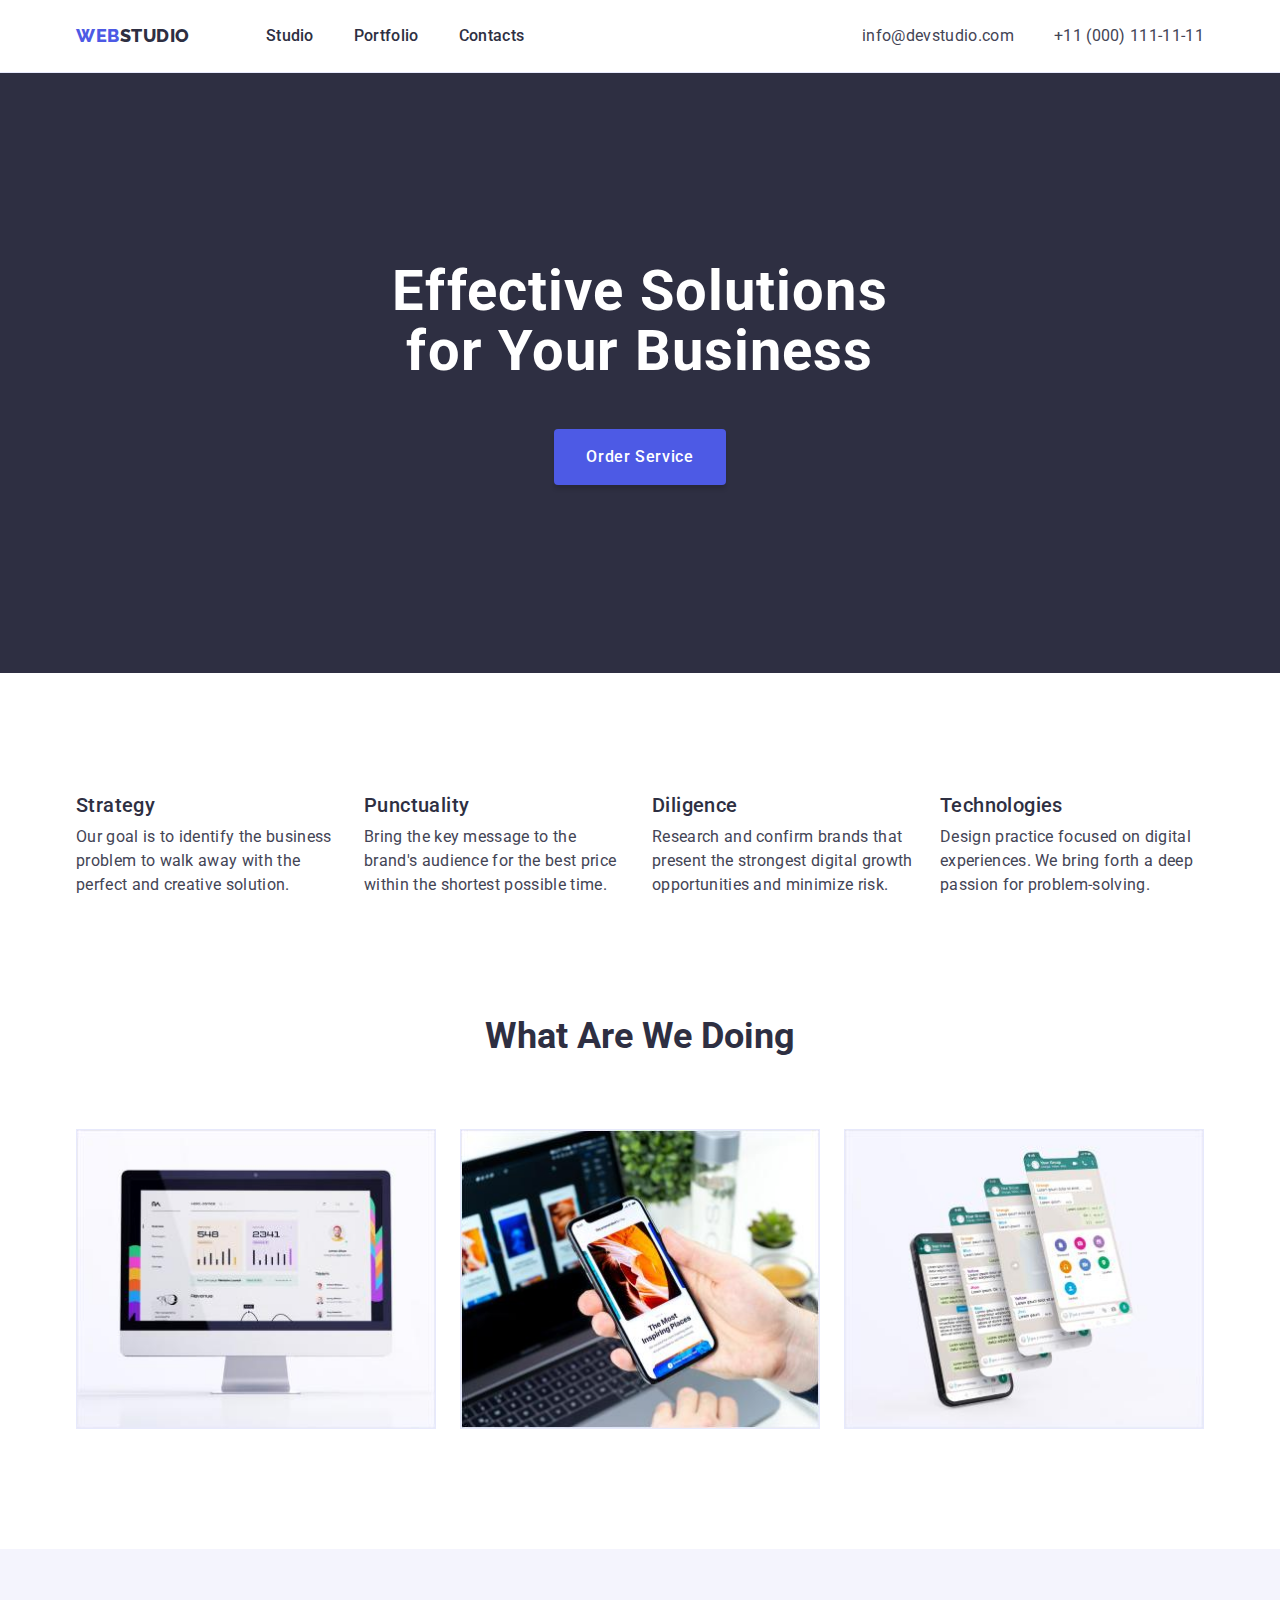
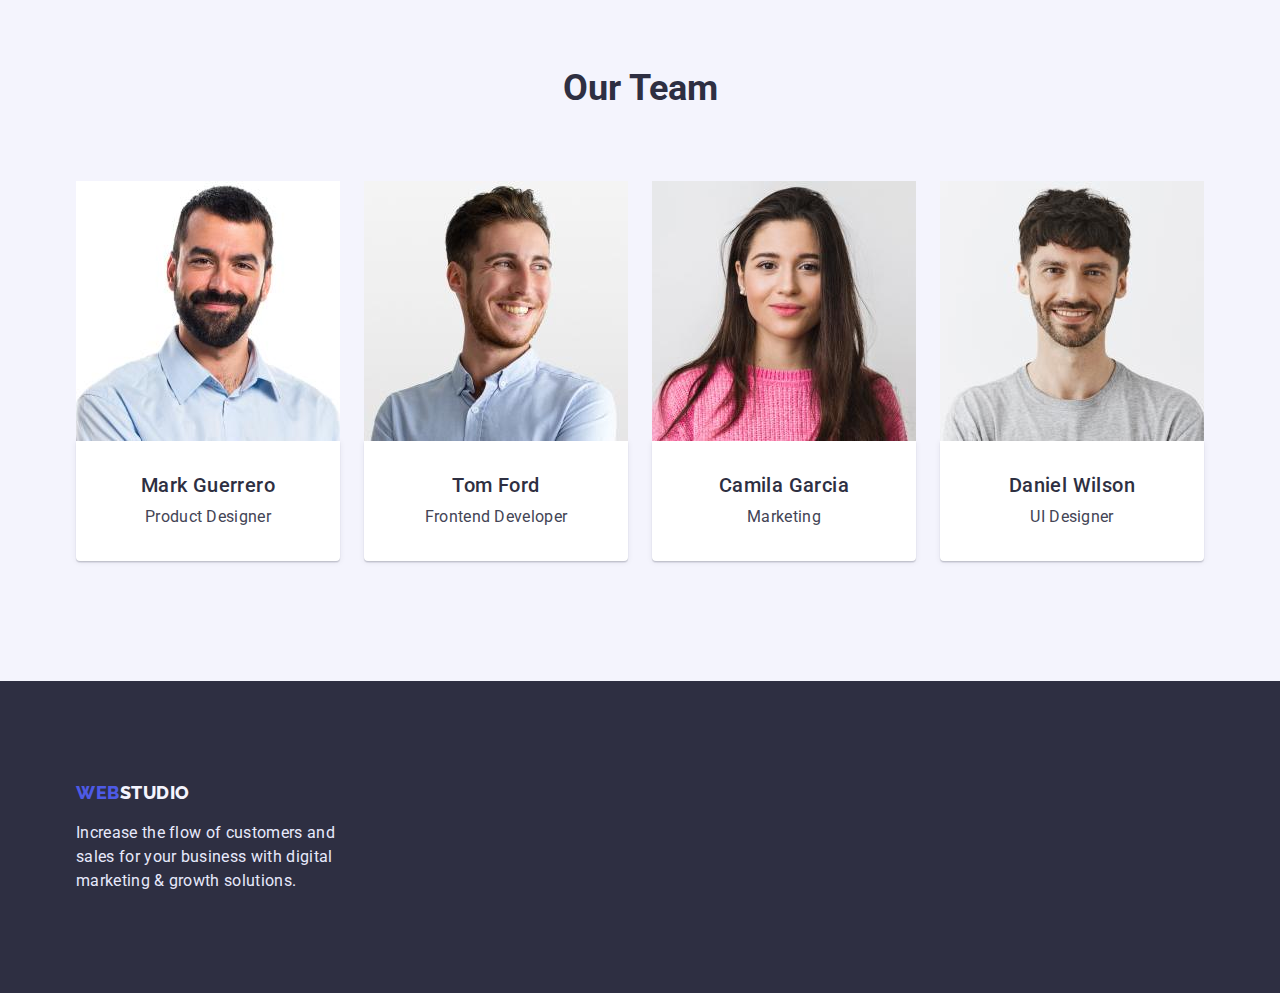
==== index.html @ c978cc4f "Initial commit" ====
<!DOCTYPE html>
<html lang="en">
  <head>
    <meta charset="UTF-8" />
    <meta http-equiv="X-UA-Compatible" content="IE=edge" />
    <meta name="viewport" content="width=device-width, initial-scale=1.0" />
    <title>Студія</title>

    <link rel="preconnect" href="https://fonts.googleapis.com" />
    <link rel="preconnect" href="https://fonts.gstatic.com" crossorigin />
    <link
      href="https://fonts.googleapis.com/css2?family=Montserrat:wght@400;700&family=Raleway:wght@800&display=swap"
      rel="stylesheet"
    />
    <link rel="preconnect" href="https://fonts.googleapis.com" />
    <link rel="preconnect" href="https://fonts.gstatic.com" crossorigin />
    <link
      href="https://fonts.googleapis.com/css2?family=Montserrat:wght@400;700&family=Raleway:wght@800&family=Roboto:wght@400;500;700;900&display=swap"
      rel="stylesheet"
    />

    <link
      rel="stylesheet"
      href="https://cdnjs.cloudflare.com/ajax/libs/modern-normalize/1.1.0/modern-normalize.min.css"
    />

    <link rel="stylesheet" href="./css/styles.css" />
  </head>
  <body>
    <header class="header-section">
      <div class="container direction">
        <nav class="direction">
          <a href="./index.html" class="logo">
            <span class="logo-a">Web<span class="logo-b">Studio</span></span>
          </a>
          <ul class="list direction">
            <li class="link-direction">
              <a href="./index.html" class="link">Studio</a>
            </li>
            <li class="link-direction">
              <a href="./portfolio.html" class="link">Portfolio</a>
            </li>
            <li class="link-direction">
              <a href="" class="link">Contacts</a>
            </li>
          </ul>
        </nav>
        <address class="address-direction">
          <ul class="list direction">
            <li class="link-direction">
              <a href="mailto:info@devstudio.com" class="link"
                >info@devstudio.com</a
              >
            </li>
            <li class="link-direction">
              <a href="tel:+110001111111" class="link">+11 (000) 111-11-11</a>
            </li>
          </ul>
        </address>
      </div>
    </header>
    <main>
      <section class="hero">
        <h1 class="title">
          <div class="hero-title">Effective Solutions for Your Business</div>
        </h1>
        <div class="btn">
          <button type="button" class="button-order">Order Service</button>
        </div>
      </section>
      <section class="section-list">
        <div class="container">
          <h2 class="hidden">Our advantages</h2>
          <ul class="list list-container">
            <li class="list-advantages">
              <h3 class="items">Strategy</h3>
              <p class="text">
                Our goal is to identify the business problem to walk away with
                the perfect and creative solution.
              </p>
            </li>
            <li class="list-advantages">
              <h3 class="items">Punctuality</h3>
              <p class="text">
                Bring the key message to the brand's audience for the best price
                within the shortest possible time.
              </p>
            </li>
            <li class="list-advantages">
              <h3 class="items">Diligence</h3>
              <p class="text">
                Research and confirm brands that present the strongest digital
                growth opportunities and minimize risk.
              </p>
            </li>
            <li class="list-advantages">
              <h3 class="items">Technologies</h3>
              <p class="text">
                Design practice focused on digital experiences. We bring forth a
                deep passion for problem-solving.
              </p>
            </li>
          </ul>
        </div>
      </section>
      <section class="section-list">
        <div class="container">
          <h2 class="work">What are we doing</h2>
          <ul class="list list-doing">
            <li class="work-img">
              <img
                src="./images/imga.jpg"
                alt="Monitor"
                width="360"
                height="300"
              />
            </li>
            <li class="work-img">
              <img
                src="./images/imgb.jpg"
                alt="Phone"
                width="360"
                height="300"
              />
            </li>
            <li class="work-img">
              <img
                src="./images/imgc.jpg"
                alt="Notebook with phone"
                width="360"
                height="300"
              />
            </li>
          </ul>
        </div>
      </section>
      <section class="section-list teem">
        <div class="container">
          <h2 class="work work-teem">Our Team</h2>
          <ul class="list center">
            <li class="teem-img">
              <img
                src="./images/product-des.jpg"
                alt="Product Designer"
                width="264"
                height="260"
              />
              <div class="teem-box">
                <h3 class="worker">Mark Guerrero</h3>
                <p class="text">Product Designer</p>
              </div>
            </li>
            <li class="teem-img">
              <img
                src="./images/frontend-dev.jpg"
                alt="Frontend Developer"
                width="264"
                height="260"
              />
              <div class="teem-box">
                <h3 class="worker">Tom Ford</h3>
                <p class="text">Frontend Developer</p>
              </div>
            </li>
            <li class="teem-img">
              <img
                src="./images/marketing.jpg"
                alt="Marketing"
                width="264"
                height="260"
              />
              <div class="teem-box">
                <h3 class="worker">Camila Garcia</h3>
                <p class="text">Marketing</p>
              </div>
            </li>
            <li class="teem-img">
              <img
                src="./images/designer.jpg"
                alt="UI Designer"
                width="264"
                height="260"
              />
              <div class="teem-box">
                <h3 class="worker">Daniel Wilson</h3>
                <p class="text">UI Designer</p>
              </div>
            </li>
          </ul>
        </div>
      </section>
    </main>
    <footer class="layer">
      <div class="container logo-footer">
        <a href="./index.html">
          <span class="logo-a">Web<span class="logo-b">Studio</span></span>
        </a>
        <p class="slogan">
          Increase the flow of customers and sales for your business with
          digital marketing & growth solutions.
        </p>
      </div>
    </footer>
  </body>
</html>
---- css/styles.css ----
:root {
  --primary-text-color: #434455; /* SLATE */
  --primary-title-color: #2e2f42; /* Navy blue */
  --primary-brand-color: #4d5ae5; /* Iris */
  --pressed-state-color: #404bbf; /* OCEAN */
  --accent-color: #e7e9fc; /* cornflower */
  --light-color-button: #f4f4fd; /* CLOUD */
}

body {
  font-family: "Roboto", sans-serif;
  color: var(--primary-text-color);
  margin: 0;
}
a {
  text-decoration: none;
}

ul {
  margin: 0;
  padding: 0;
  list-style: none;
}
h1,
h2,
h3,
h4,
p {
  margin: 0;
}

img {
  display: block;
  max-width: 100%;
  height: auto;
}

.hidden {
  position: absolute;
  white-space: nowrap;
  width: 1px;
  height: 1px;
  overflow: hidden;
  border: 0;
  padding: 0;
  clip: rect(0 0 0 0);
  clip-path: inset(50%);
  margin: -1px;
}

.container {
  width: 1158px;
  margin-left: auto;
  margin-right: auto;
  padding-left: 15px;
  padding-right: 15px;
}

.section-list {
  padding-bottom: 120px;
}

/* Header */

.logo {
  margin-right: 76px;
  padding-top: 24px;
  padding-bottom: 24px;
}

.logo-a {
  font-family: "Raleway", sans-serif;
  font-weight: 800;
  font-size: 18px;
  line-height: 1.33;
  letter-spacing: 0.03em;
  text-transform: uppercase;
  color: var(--primary-brand-color);
}
.logo-b {
  color: var(--primary-title-color);
}

.direction {
  display: flex;
}

.header-section {
  border-bottom: 1px solid var(--accent-color);
}

.link {
  color: var(--primary-text-color);
  font-style: normal;
  padding-top: 24px;
  padding-bottom: 24px;
}

.link:hover,
.link:focus {
  color: var(--pressed-state-color);
}

header .direction {
  justify-content: space-between;
  align-items: center;
}

.link-direction:not(:last-child) {
  margin-right: 40px;
}

nav .link {
  font-weight: 500;
  font-size: 16px;
  line-height: 1.5;
  letter-spacing: 0.02em;
  color: var(--primary-title-color);
}

address .link {
  font-size: 16px;
  line-height: 1.5;
  letter-spacing: 0.02em;
}

.address-direction {
  margin-left: auto;
}

/* =======================Hero Section======================= */

.hero {
  background-color: var(--primary-title-color);
  height: 600px;
  text-align: center;
}

.title {
  display: flex;
  padding-top: 188px;
  justify-content: space-around;
  font-weight: 700;
  font-size: 56px;
  line-height: calc(60 / 56);
  text-align: center;
  letter-spacing: 0.02em;
  color: #ffffff;
}
.hero-title {
  display: flex;
  flex-wrap: wrap;
  margin-bottom: 48px;
  width: 496px;
}

.btn {
  padding-bottom: 188px;
}

.button-order {
  padding: 16px 32px;

  font-size: 16px;
  line-height: 1.5;
  font-weight: 500;
  letter-spacing: 0.04em;
  color: #ffffff;
  background-color: var(--primary-brand-color);
  cursor: pointer;

  box-shadow: 0px 4px 4px rgba(0, 0, 0, 0.15);
  border-radius: 4px;

  border-top-width: 0;
  border-right-width: 0;
  border-bottom-width: 0;
  border-left-width: 0;
}
.button-order:hover,
.button-order:focus {
  background-color: var(--pressed-state-color);
}

/*======================="Our advantages"======================= */

.list {
  display: flex;
  justify-content: space-between;
}

.list-container {
  padding-top: 120px;
}

.list-advantages {
  width: 264px;
}

.list-advantages:not(:last-child) {
  margin-right: 24px;
}
.items {
  font-weight: 500;
  font-size: 20px;
  line-height: 1.2;
  letter-spacing: 0.02em;
  color: var(--primary-title-color);
}

.text {
  margin-top: 8px;
  font-size: 16px;
  line-height: 1.5;
  letter-spacing: 0.02em;
}

/* =======================Head h2======================= */

.work {
  margin-bottom: 72px;

  font-weight: 700;
  font-size: 36px;
  line-height: 1.11;
  text-align: center;
  text-transform: capitalize;

  color: var(--primary-title-color);
}

.work-img {
  border: 1px solid var(--accent-color);
}

.work-img:not(:last-child) {
  margin-right: 24px;
}

/* =========================="Our Team"========================== */

.teem {
  background-color: var(--light-color-button);
}

.work-teem {
  padding-top: 120px;
  margin-bottom: 72px;
}

.center {
  text-align: center;
}

.teem-img:not(:last-child) {
  margin-right: 24px;
}

.teem-box {
  padding: 32px 16px;

  background-color: #ffffff;
  box-shadow: 0px 1px 6px rgba(46, 47, 66, 0.08),
    0px 1px 1px rgba(46, 47, 66, 0.16), 0px 2px 1px rgba(46, 47, 66, 0.08);
  border-radius: 0px 0px 4px 4px;
}

.worker {
  font-weight: 500;
  font-size: 20px;
  line-height: 1.2;
  text-align: center;
  letter-spacing: 0.02em;
  color: var(--primary-title-color);
}

/* ======================footer====================== */

.layer {
  background-color: var(--primary-title-color);
}

.logo-footer {
  padding-top: 100px;
  padding-bottom: 100px;
}

.layer .logo-b {
  color: var(--light-color-button);
}

.slogan {
  margin-top: 16px;
  font-size: 16px;
  line-height: 1.5;
  letter-spacing: 0.02em;
  color: var(--accent-color);
  width: 264px;
}

/* ===================Portfolio button=================== */

.button {
  display: flex;
  align-items: center;

  font-weight: 500;
  font-size: 16px;
  line-height: 1.5;
  letter-spacing: 0.04em;
  cursor: pointer;
  padding: 12px 24px;

  color: var(--primary-brand-color);
  background-color: var(--light-color-button);
  border: 1px solid var(--accent-color);
  border-radius: 4px;
}

.button-item:not(:last-child) {
  margin-right: 24px;
}

.button:hover,
.button:focus {
  background-color: var(--pressed-state-color);
  border: 1px solid var(--pressed-state-color);
  color: #ffffff;
}

.button-list.list {
  display: flex;
  justify-content: center;
  margin-left: auto;
  margin-right: auto;
  padding-top: 96px;
  padding-bottom: 72px;
}

/* ==================Portfolio list==================  */

.flex-items {
  display: flex;
  flex-wrap: wrap;
}

.flex-items:last-child {
  justify-content: flex-start;
}
/* :last-child - додав для кращого візуалу, якщо не буде по три в ряд */

.flex-list {
  justify-content: space-between;
  margin-left: 24px;
  margin-top: 48px;
}

.flex-list:nth-child(-n + 3) {
  margin-top: 0;
}

.flex-list:nth-child(3n + 1) {
  margin-left: 0;
}

.flex-text {
  padding-top: 32px;
  padding-bottom: 32px;
  padding-left: 16px;
  border-right: 1px solid var(--accent-color);
  border-bottom: 1px solid var(--accent-color);
  border-left: 1px solid var(--accent-color);
}
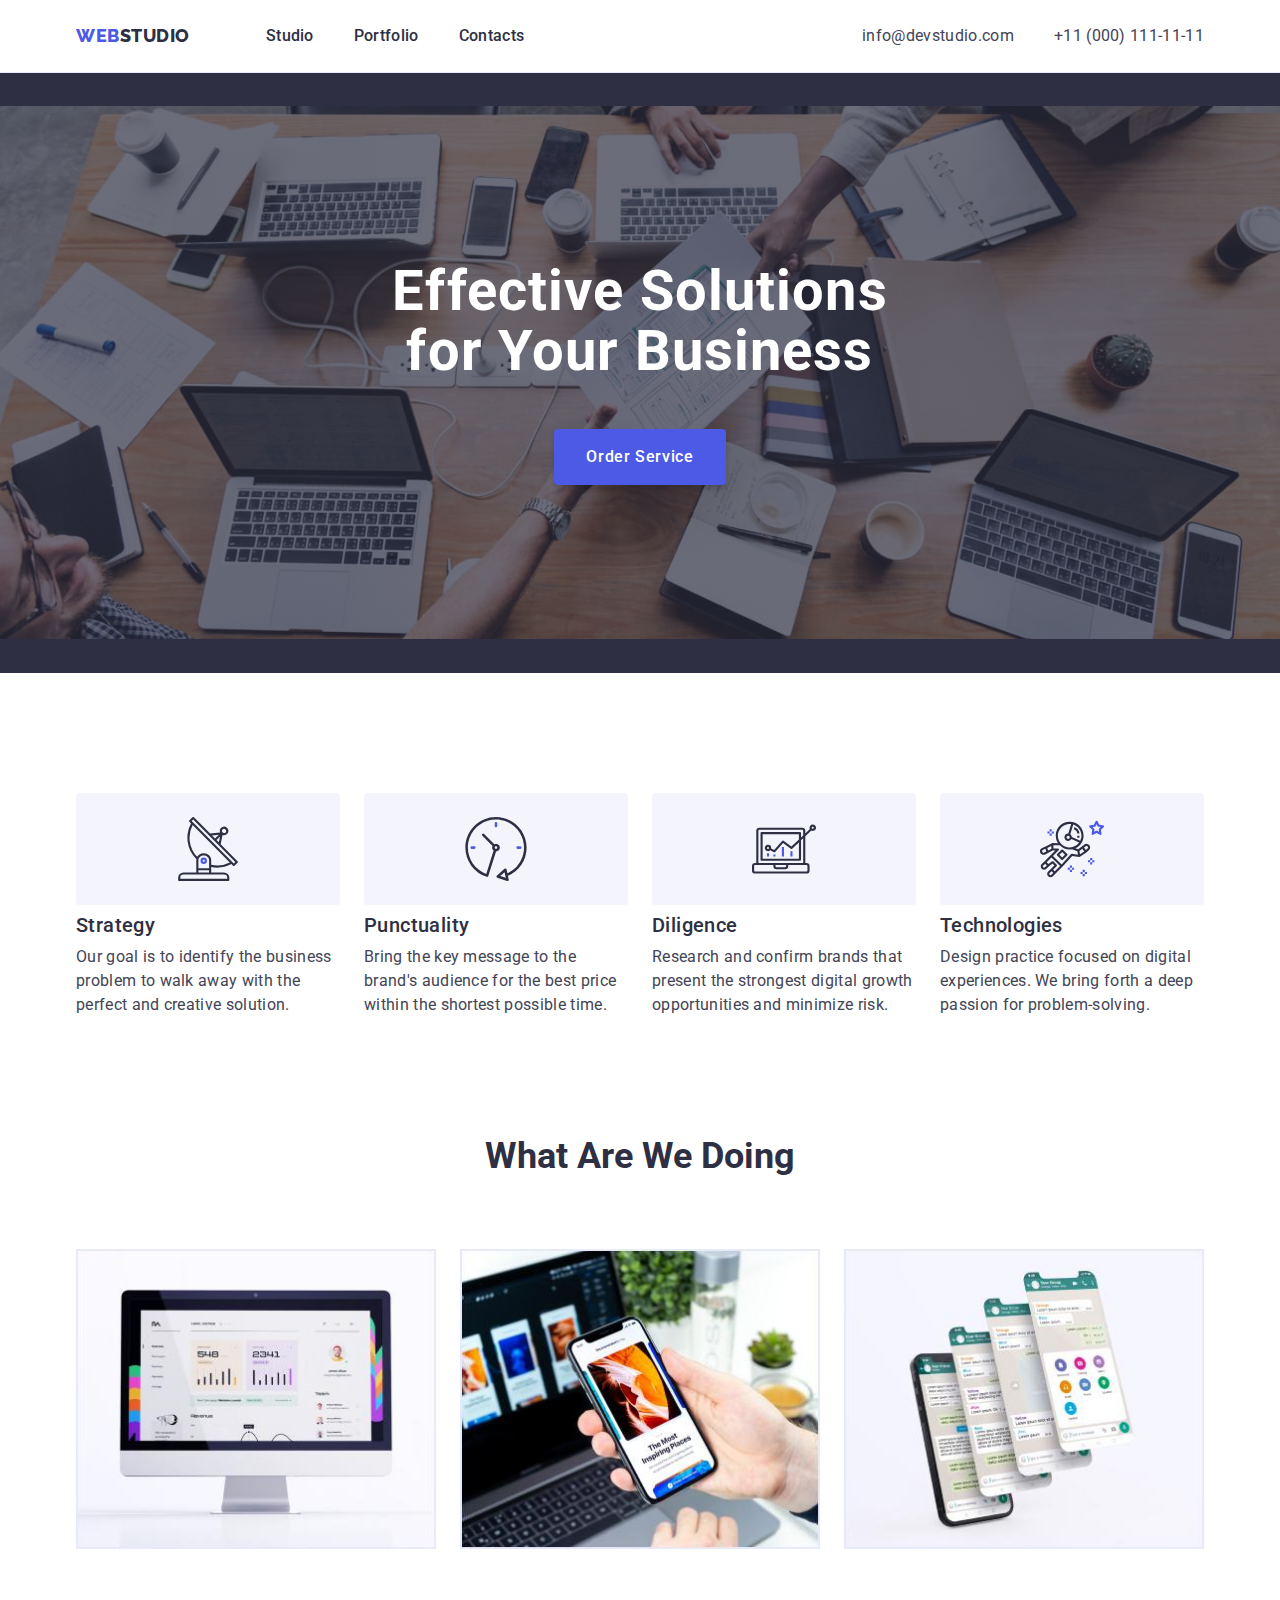
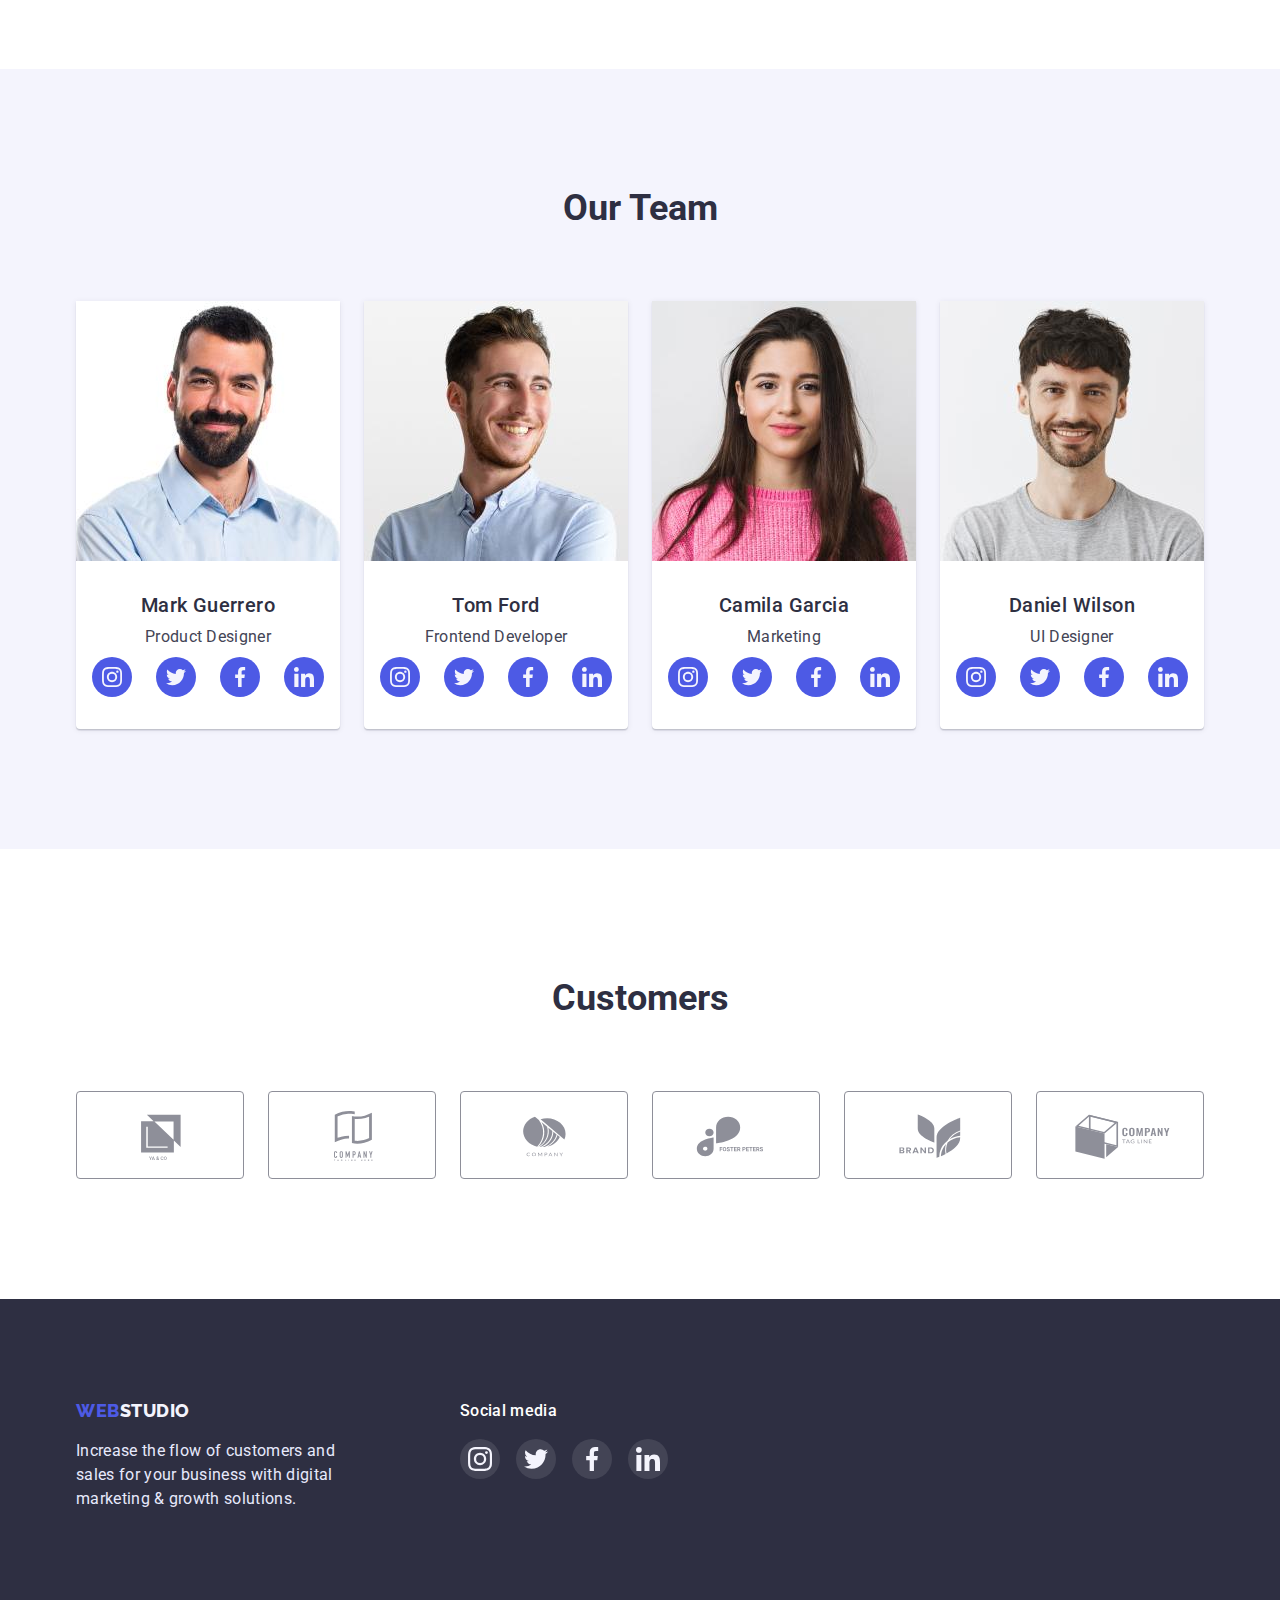
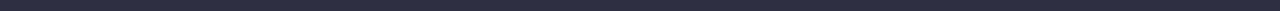
==== commit 9ba5227f: "Version 1.0" ====
--- a/index.html
+++ b/index.html
@@ -73,6 +73,11 @@
           <h2 class="hidden">Our advantages</h2>
           <ul class="list list-container">
             <li class="list-advantages">
+              <div class="advantages-items">
+                <svg width="64" height="64">
+                  <use href="./images/icons.svg#antenna"></use>
+                </svg>
+              </div>
               <h3 class="items">Strategy</h3>
               <p class="text">
                 Our goal is to identify the business problem to walk away with
@@ -80,6 +85,11 @@
               </p>
             </li>
             <li class="list-advantages">
+              <div class="advantages-items">
+                <svg width="64" height="64">
+                  <use href="./images/icons.svg#clock"></use>
+                </svg>
+              </div>
               <h3 class="items">Punctuality</h3>
               <p class="text">
                 Bring the key message to the brand's audience for the best price
@@ -87,6 +97,11 @@
               </p>
             </li>
             <li class="list-advantages">
+              <div class="advantages-items">
+                <svg width="64" height="64">
+                  <use href="./images/icons.svg#diagram"></use>
+                </svg>
+              </div>
               <h3 class="items">Diligence</h3>
               <p class="text">
                 Research and confirm brands that present the strongest digital
@@ -94,6 +109,11 @@
               </p>
             </li>
             <li class="list-advantages">
+              <div class="advantages-items">
+                <svg width="64" height="64">
+                  <use href="./images/icons.svg#astronaut"></use>
+                </svg>
+              </div>
               <h3 class="items">Technologies</h3>
               <p class="text">
                 Design practice focused on digital experiences. We bring forth a
@@ -148,6 +168,36 @@
               <div class="teem-box">
                 <h3 class="worker">Mark Guerrero</h3>
                 <p class="text">Product Designer</p>
+                <ul class="teem-icon">
+                  <li class="teem-icon-list">
+                    <a href="" class="teem-icon-link">
+                      <svg width="20" height="20">
+                        <use href="./images/icons.svg#instagram"></use>
+                      </svg>
+                    </a>
+                  </li>
+                  <li class="teem-icon-list">
+                    <a href="" class="teem-icon-link">
+                      <svg width="20" height="20">
+                        <use href="./images/icons.svg#twitter"></use>
+                      </svg>
+                    </a>
+                  </li>
+                  <li class="teem-icon-list">
+                    <a href="" class="teem-icon-link">
+                      <svg width="20" height="20">
+                        <use href="./images/icons.svg#facebook"></use>
+                      </svg>
+                    </a>
+                  </li>
+                  <li class="teem-icon-list">
+                    <a href="" class="teem-icon-link">
+                      <svg width="20" height="20">
+                        <use href="./images/icons.svg#linkedin"></use>
+                      </svg>
+                    </a>
+                  </li>
+                </ul>
               </div>
             </li>
             <li class="teem-img">
@@ -160,6 +210,36 @@
               <div class="teem-box">
                 <h3 class="worker">Tom Ford</h3>
                 <p class="text">Frontend Developer</p>
+                <ul class="teem-icon">
+                  <li class="teem-icon-list">
+                    <a href="" class="teem-icon-link">
+                      <svg width="20" height="20">
+                        <use href="./images/icons.svg#instagram"></use>
+                      </svg>
+                    </a>
+                  </li>
+                  <li class="teem-icon-list">
+                    <a href="" class="teem-icon-link">
+                      <svg width="20" height="20">
+                        <use href="./images/icons.svg#twitter"></use>
+                      </svg>
+                    </a>
+                  </li>
+                  <li class="teem-icon-list">
+                    <a href="" class="teem-icon-link">
+                      <svg width="20" height="20">
+                        <use href="./images/icons.svg#facebook"></use>
+                      </svg>
+                    </a>
+                  </li>
+                  <li class="teem-icon-list">
+                    <a href="" class="teem-icon-link">
+                      <svg width="20" height="20">
+                        <use href="./images/icons.svg#linkedin"></use>
+                      </svg>
+                    </a>
+                  </li>
+                </ul>
               </div>
             </li>
             <li class="teem-img">
@@ -172,6 +252,36 @@
               <div class="teem-box">
                 <h3 class="worker">Camila Garcia</h3>
                 <p class="text">Marketing</p>
+                <ul class="teem-icon">
+                  <li class="teem-icon-list">
+                    <a href="" class="teem-icon-link">
+                      <svg width="20" height="20">
+                        <use href="./images/icons.svg#instagram"></use>
+                      </svg>
+                    </a>
+                  </li>
+                  <li class="teem-icon-list">
+                    <a href="" class="teem-icon-link">
+                      <svg width="20" height="20">
+                        <use href="./images/icons.svg#twitter"></use>
+                      </svg>
+                    </a>
+                  </li>
+                  <li class="teem-icon-list">
+                    <a href="" class="teem-icon-link">
+                      <svg width="20" height="20">
+                        <use href="./images/icons.svg#facebook"></use>
+                      </svg>
+                    </a>
+                  </li>
+                  <li class="teem-icon-list">
+                    <a href="" class="teem-icon-link">
+                      <svg width="20" height="20">
+                        <use href="./images/icons.svg#linkedin"></use>
+                      </svg>
+                    </a>
+                  </li>
+                </ul>
               </div>
             </li>
             <li class="teem-img">
@@ -184,21 +294,139 @@
               <div class="teem-box">
                 <h3 class="worker">Daniel Wilson</h3>
                 <p class="text">UI Designer</p>
-              </div>
+                <ul class="teem-icon">
+                  <li class="teem-icon-list">
+                    <a href="" class="teem-icon-link">
+                      <svg width="20" height="20">
+                        <use href="./images/icons.svg#instagram"></use>
+                      </svg>
+                    </a>
+                  </li>
+                  <li class="teem-icon-list">
+                    <a href="" class="teem-icon-link">
+                      <svg width="20" height="20">
+                        <use href="./images/icons.svg#twitter"></use>
+                      </svg>
+                    </a>
+                  </li>
+                  <li class="teem-icon-list">
+                    <a href="" class="teem-icon-link">
+                      <svg width="20" height="20">
+                        <use href="./images/icons.svg#facebook"></use>
+                      </svg>
+                    </a>
+                  </li>
+                  <li class="teem-icon-list">
+                    <a href="" class="teem-icon-link">
+                      <svg width="20" height="20">
+                        <use href="./images/icons.svg#linkedin"></use>
+                      </svg>
+                    </a>
+                  </li>
+                </ul>
+              </div>
+            </li>
+          </ul>
+        </div>
+      </section>
+      <section>
+        <div class="container">
+          <h2 class="work customers-list">Customers</h2>
+          <ul class="customers-list-icon">
+            <li class="customers-icon">
+              <a href="" class="customers-icon-link">
+                <svg class="customers-icon-list" width="104" height="56">
+                  <use href="./images/icons.svg#logo-a"></use>
+                </svg>
+              </a>
+            </li>
+            <li class="customers-icon">
+              <a href="" class="customers-icon-link">
+                <svg class="customers-icon-list" width="104" height="56">
+                  <use href="./images/icons.svg#logo-b"></use>
+                </svg>
+              </a>
+            </li>
+            <li class="customers-icon">
+              <a href="" class="customers-icon-link">
+                <svg class="customers-icon-list" width="104" height="56">
+                  <use href="./images/icons.svg#logo-c"></use>
+                </svg>
+              </a>
+            </li>
+            <li class="customers-icon">
+              <a href="" class="customers-icon-link">
+                <svg class="customers-icon-list" width="104" height="56">
+                  <use href="./images/icons.svg#logo-d"></use>
+                </svg>
+              </a>
+            </li>
+            <li class="customers-icon">
+              <a href="" class="customers-icon-link">
+                <svg class="customers-icon-list" width="104" height="56">
+                  <use href="./images/icons.svg#logo-e"></use>
+                </svg>
+              </a>
+            </li>
+            <li class="customers-icon">
+              <a href="" class="customers-icon-link">
+                <svg class="customers-icon-list">
+                  <use
+                    href="./images/icons.svg#logo-f"
+                    width="104"
+                    height="56"
+                  ></use>
+                </svg>
+              </a>
             </li>
           </ul>
         </div>
       </section>
     </main>
     <footer class="layer">
-      <div class="container logo-footer">
-        <a href="./index.html">
-          <span class="logo-a">Web<span class="logo-b">Studio</span></span>
-        </a>
-        <p class="slogan">
-          Increase the flow of customers and sales for your business with
-          digital marketing & growth solutions.
-        </p>
+      <div class="container footer-flex">
+        <div class="logo-footer">
+          <a href="./index.html">
+            <span class="logo-a">Web<span class="logo-b">Studio</span></span>
+          </a>
+          <p class="slogan">
+            Increase the flow of customers and sales for your business with
+            digital marketing & growth solutions.
+          </p>
+        </div>
+        <div class="social-container">
+          <h2 class="footer-social">Social media</h2>
+          <ul class="footer-icon">
+            <li class="footer-icon-list">
+              <a href="" class="footer-icon-link">
+                <svg width="24" height="24">
+                  <use href="./images/icons.svg#instagram"></use>
+                </svg>
+              </a>
+            </li>
+            <li class="footer-icon-list">
+              <a href="" class="footer-icon-link">
+                <svg width="24" height="24">
+                  <use href="./images/icons.svg#twitter"></use>
+                </svg>
+              </a>
+            </li>
+            <li class="footer-icon-list">
+              <a href="" class="footer-icon-link">
+                <svg width="24" height="24">
+                  <use href="./images/icons.svg#facebook"></use>
+                </svg>
+              </a>
+            </li>
+            <li class="footer-icon-list">
+              <a href="" class="footer-icon-link">
+                <svg width="24" height="24">
+                  <use href="./images/icons.svg#linkedin"></use>
+                </svg>
+              </a>
+            </li>
+          </ul>
+        </div>
       </div>
     </footer>
   </body>
--- a/css/styles.css
+++ b/css/styles.css
@@ -131,9 +131,19 @@
 /* =======================Hero Section======================= */
 
 .hero {
-  background-color: var(--primary-title-color);
   height: 600px;
   text-align: center;
+
+  background-image: linear-gradient(
+      rgba(46, 47, 66, 0.7),
+      rgba(46, 47, 66, 0.7)
+    ),
+    url(../images/hero.jpg);
+  background-color: var(--primary-title-color);
+
+  background-repeat: no-repeat;
+  background-position: center;
+  background-size: contain;
 }
 
 .title {
@@ -200,7 +210,19 @@
 .list-advantages:not(:last-child) {
   margin-right: 24px;
 }
+
+.advantages-items {
+  display: flex;
+  justify-content: center;
+  align-items: center;
+  width: 264px;
+  height: 112px;
+  border-radius: 4px;
+  background-color: var(--light-color-button);
+}
+
 .items {
+  margin-top: 8px;
   font-weight: 500;
   font-size: 20px;
   line-height: 1.2;
@@ -252,19 +274,21 @@
   text-align: center;
 }
 
-.teem-img:not(:last-child) {
-  margin-right: 24px;
-}
-
-.teem-box {
-  padding: 32px 16px;
-
+.teem-img {
   background-color: #ffffff;
   box-shadow: 0px 1px 6px rgba(46, 47, 66, 0.08),
     0px 1px 1px rgba(46, 47, 66, 0.16), 0px 2px 1px rgba(46, 47, 66, 0.08);
   border-radius: 0px 0px 4px 4px;
 }
 
+.teem-img:not(:last-child) {
+  margin-right: 24px;
+}
+
+.teem-box {
+  padding: 32px 16px;
+}
+
 .worker {
   font-weight: 500;
   font-size: 20px;
@@ -274,10 +298,84 @@
   color: var(--primary-title-color);
 }
 
+.teem-icon {
+  display: flex;
+  margin-top: 8px;
+  gap: 24px;
+}
+
+.teem-icon-link {
+  display: flex;
+  justify-content: center;
+  align-items: center;
+  width: 40px;
+  height: 40px;
+
+  border-radius: 50px;
+  background-color: var(--primary-brand-color);
+}
+
+.teem-icon-link:hover,
+.teem-icon-link:focus {
+  background-color: var(--pressed-state-color);
+}
+
+/* .teem-icon-list:not(:last-child) {
+  margin-right: 24px;
+} */
+
+.customers-list {
+  padding-top: 130px;
+}
+
+.customers-list-icon {
+  display: flex;
+  gap: 24px;
+  justify-content: center;
+  padding-bottom: 120px;
+}
+
+.customers-icon {
+  text-align: center;
+}
+
+/* .customers-icon:not(:last-child) {
+  margin-right: 24px;
+} */
+
+.customers-icon-link {
+  display: flex;
+  justify-content: center;
+  align-items: center;
+}
+
+.customers-icon-list {
+  border: 1px solid #8e8f99;
+  border-radius: 4px;
+  padding-top: 16px;
+  padding-left: 32px;
+  padding-bottom: 16px;
+  padding-right: 32px;
+  fill: #8e8f99;
+  width: 168px;
+  height: 88px;
+}
+
+.customers-icon-list:hover,
+.customers-icon-list:focus {
+  fill: var(--pressed-state-color);
+  border-color: var(--pressed-state-color);
+}
+
 /* ======================footer====================== */
 
 .layer {
+  display: flex;
   background-color: var(--primary-title-color);
+}
+
+.footer-flex {
+  display: flex;
 }
 
 .logo-footer {
@@ -296,6 +394,42 @@
   letter-spacing: 0.02em;
   color: var(--accent-color);
   width: 264px;
+}
+
+.social-container {
+  padding-top: 100px;
+  padding-bottom: 130px;
+  margin-left: 120px;
+}
+
+.footer-social {
+  font-weight: 500;
+  font-size: 16px;
+  line-height: 1.5;
+  letter-spacing: 0.02em;
+  color: #ffffff;
+}
+
+.footer-icon {
+  display: flex;
+  margin-top: 16px;
+  gap: 16px;
+}
+
+.footer-icon-link {
+  display: flex;
+  justify-content: center;
+  align-items: center;
+  width: 40px;
+  height: 40px;
+
+  border-radius: 50px;
+  background-color: rgba(255, 255, 255, 0.1);
+}
+
+.footer-icon-link:hover,
+.footer-icon-link:focus {
+  background-color: #31d0aa;
 }
 
 /* ===================Portfolio button=================== */
@@ -326,6 +460,10 @@
   background-color: var(--pressed-state-color);
   border: 1px solid var(--pressed-state-color);
   color: #ffffff;
+
+  box-shadow: 0px 3px 1px rgba(0, 0, 0, 0.1), 0px 2px 1px rgba(0, 0, 0, 0.08),
+    0px 2px 2px rgba(0, 0, 0, 0.12);
+  border-radius: 4px;
 }
 
 .button-list.list {
@@ -350,9 +488,30 @@
 /* :last-child - додав для кращого візуалу, якщо не буде по три в ряд */
 
 .flex-list {
-  justify-content: space-between;
+  width: 360px;
+  height: 420px;
+  flex-basis: calc((100% - 48px) / 3);
+
   margin-left: 24px;
   margin-top: 48px;
+
+  box-shadow: 0px 1px 6px rgba(46, 47, 66, 0.08);
+}
+
+.flex-case {
+  display: block;
+  width: inherit;
+  height: inherit;
+}
+
+.flex-case:hover .flex-text,
+.flex-case:focus .flex-text {
+  cursor: pointer;
+  border-left: 0.5px solid var(--light-color-button);
+  border-right: 0.5px solid var(--light-color-button);
+  border-bottom: 0.5px solid var(--light-color-button);
+  box-shadow: 0px 1px 6px rgba(46, 47, 66, 0.08),
+    0px 1px 1px rgba(46, 47, 66, 0.16), 0px 2px 1px rgba(46, 47, 66, 0.08);
 }
 
 .flex-list:nth-child(-n + 3) {
@@ -371,3 +530,15 @@
   border-bottom: 1px solid var(--accent-color);
   border-left: 1px solid var(--accent-color);
 }
+
+.flex-text .text {
+  color: var(--primary-text-color);
+}
+
+.flex-list-items {
+  font-weight: 500;
+  font-size: 20px;
+  line-height: 1.2;
+  letter-spacing: 0.02em;
+  color: var(--primary-title-color);
+}
